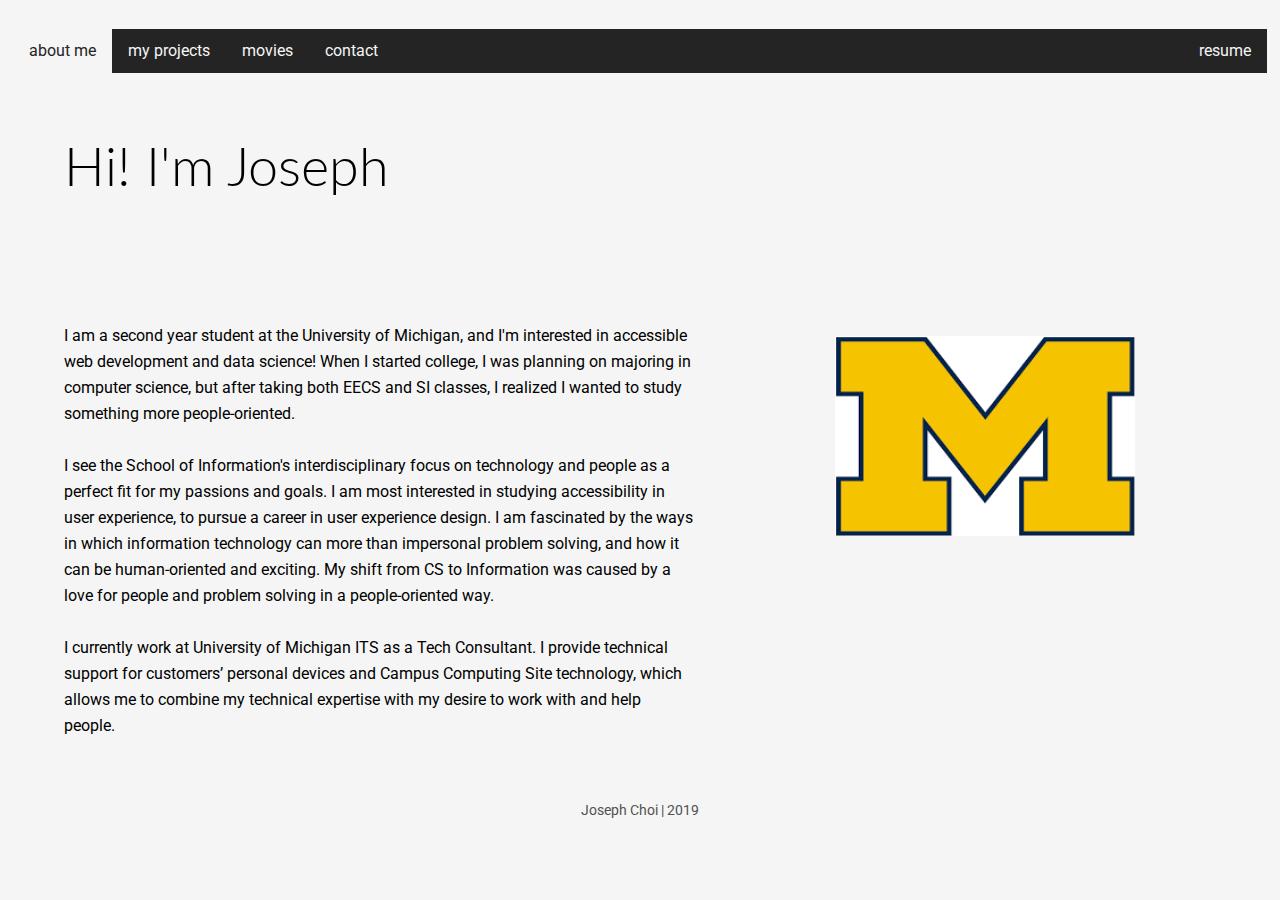
==== index.html @ 1915b509 "init" ====
<!DOCTYPE html>
<html lang="en">

<head>
    <!-- Global site tag (gtag.js) - Google Analytics -->
    <script async src="https://www.googletagmanager.com/gtag/js?id=UA-134853987-1"></script>
    <script>
        window.dataLayer = window.dataLayer || [];
        function gtag() { dataLayer.push(arguments); }
        gtag('js', new Date());

        gtag('config', 'UA-134853987-1');
    </script>
    <meta charset="utf-8" />
    <meta name="viewport" content="width=device-width, initial-scale=1, shrink-to-fit=no">
    <title>Joseph Choi</title>
    <link rel="stylesheet" type="text/css" href="css/reset.css">
    <link rel="stylesheet" type="text/css" href="css/main.css">
    <link rel="icon" href="imgs/letterj.png">
    <link href='https://fonts.googleapis.com/css?family=Lato:400,700' rel='stylesheet'>
    <link href="https://fonts.googleapis.com/css?family=Roboto" rel="stylesheet">
    <link rel="stylesheet" href="https://use.fontawesome.com/releases/v5.7.1/css/all.css"
        integrity="sha384-fnmOCqbTlWIlj8LyTjo7mOUStjsKC4pOpQbqyi7RrhN7udi9RwhKkMHpvLbHG9Sr" crossorigin="anonymous">
</head>

<body>
    <a href=#main class="skip">Skip to content</a>

    <header>
        <nav>
            <ul class="topnav">
                <li><a class="active" href="index.html"> about me </a></li>
                <li><a href="projects.html"> my projects </a></li>
                <li><a href="movies.html"> movies </a></li>
                <li><a href="contact.html"> contact </a></li>
                <li class="rightnav"><a href="resume.pdf" target="_blank"> <i class="fas fa-file-alt"></i> resume </a>
                </li>
            </ul>
        </nav>
    </header>

    <main id="main">
        <h1>Hi! I'm Joseph</h1>
        <div class="flex-container">
            <p class="paragraph">
                I am a second year student at the University of Michigan, and I'm interested in
                accessible web development and
                data science! When I started college, I was planning on majoring in computer science, but after taking
                both EECS and SI
                classes, I realized I wanted to study something more people-oriented.
                <br><br>
                I see the School of Information's interdisciplinary focus on technology and people as a perfect fit for
                my
                passions and goals. I am most interested in studying accessibility in user experience, to pursue a
                career
                in user experience design. I am fascinated by the ways in which information technology can more than
                impersonal problem solving, and how it can be human-oriented and exciting. My shift from CS to
                Information
                was caused by a love for people and problem solving in a people-oriented way.
                <br><br>
                I currently work at University of Michigan ITS as a Tech Consultant. I provide technical support for
                customers’ personal devices and Campus Computing Site technology, which allows me to combine my
                technical
                expertise with my desire to work with and help people.
            </p>
            <img src="imgs/blockm.png" alt="Michigan block M" id="blockm" />
        </div>


    </main>

    <footer id="bottom-footer">
        Joseph Choi | 2019
    </footer>

</body>

</html>
---- css/main.css ----
body {
    font-family: 'Roboto', sans-serif;
    background-color: whitesmoke;
}

h1 { 
    color: black; 
    font-family: 'Lato', sans-serif; 
    font-size: 54px; 
    font-weight: 300; 
    line-height: 58px; 
    margin: 5%;
}

footer {
	font-size: 14px;
	color: #515151;
	width: 100%;
	bottom: 0px;
	padding: 20px;
	text-align: center;
}

/*mobile*/
.topnav li.a, li, .rightnav {
	float: none;
	list-style-type: none;
	overflow: hidden;
	background-color: rgb(36, 36, 36);
}  

li a {
    display: block;
    color: whitesmoke;
    text-align: center;
    padding: 14px 16px;
    text-decoration: none;
}
  
li a:hover:not(.active), a:focus:not(.active), .active {
	color: rgb(36, 36, 36);
    background-color: whitesmoke;
}

p {
    color: black; 
    font-family: 'Roboto', sans-serif;
    font-size: 16px; 
    line-height: 26px;
    margin: 1%;
}

.poster {
	margin: 0;
	padding: 0;
	height: 5fr;
	object-fit: cover;
	width: 100%;
	height: auto;
}

.grid-container{
	display: grid;
	grid-template-columns: repeat(2, 1fr);
	justify-items: center;
	grid-column-gap: 5%;
	grid-row-gap: 10;
}

.grid-item{
	height: 5%;
	object-fit: cover;
	width: 100%;
	height: auto;
}

.skip{
	position: relative;
	left: -2000px;
}

.skip:focus{
	position: static;
}

.project_description {
    color: black;
	line-height: 1.2;
	width: 80%;
	margin-left: 5%;
}

.flex-container {
	display: flex;
	flex-direction: column;
}

h2 {
	font-size: 20px;
	font-weight: bold;
	position: relative;
	margin: 2% 0% 2%;
	width: 100%;
}

.picture {
	width: 90%;
	margin: 5%;
}

.paragraph {
	margin: 5%;
	width: 90%
}

.moviedesc {
	margin: 5%;
	width: 80%;
}

#blockm {
	display: none;
	margin: 3%;	
	padding: 3%;
	height: 200px;
	width: 300px;
}

#linkedin {
	border: 0;
	padding: 3% 0%;
	width: 10%;
}

@media only screen and (min-width: 530px) {
	.topnav {
		list-style-type: none;
		margin: 1%;
		padding: 0;
		overflow: hidden;
		background-color: rgb(36, 36, 36);
	}
	li {
		float: left;
	}
	.rightnav {
		float: right;
	}

	.project_description {
		width: 100%;
		margin-left: 5%;
	}
	.picture {
		width: 70%;
	}
}

@media only screen and (min-width: 800px) {
	.flex-container {
		flex-direction: row;
	}
	.grid-container {
		grid-template-columns: repeat(3, 1fr);
	}
	#blockm {
		display: flex;
	}
	.picture {
		width: 90%;
	}
	.paragraph {
		width: 70vh;
	}
}

@media only screen and (min-width: 1200px) {
	.grid-container {
		grid-template-columns: repeat(4, 1fr);
	}
	.picture {
		width: 70%;
	}
}

#bottom-footer {
	position: relative;
    left: 0;
	bottom: 0;
	padding: 0;
    height: 50px;
	width: 100%;
}
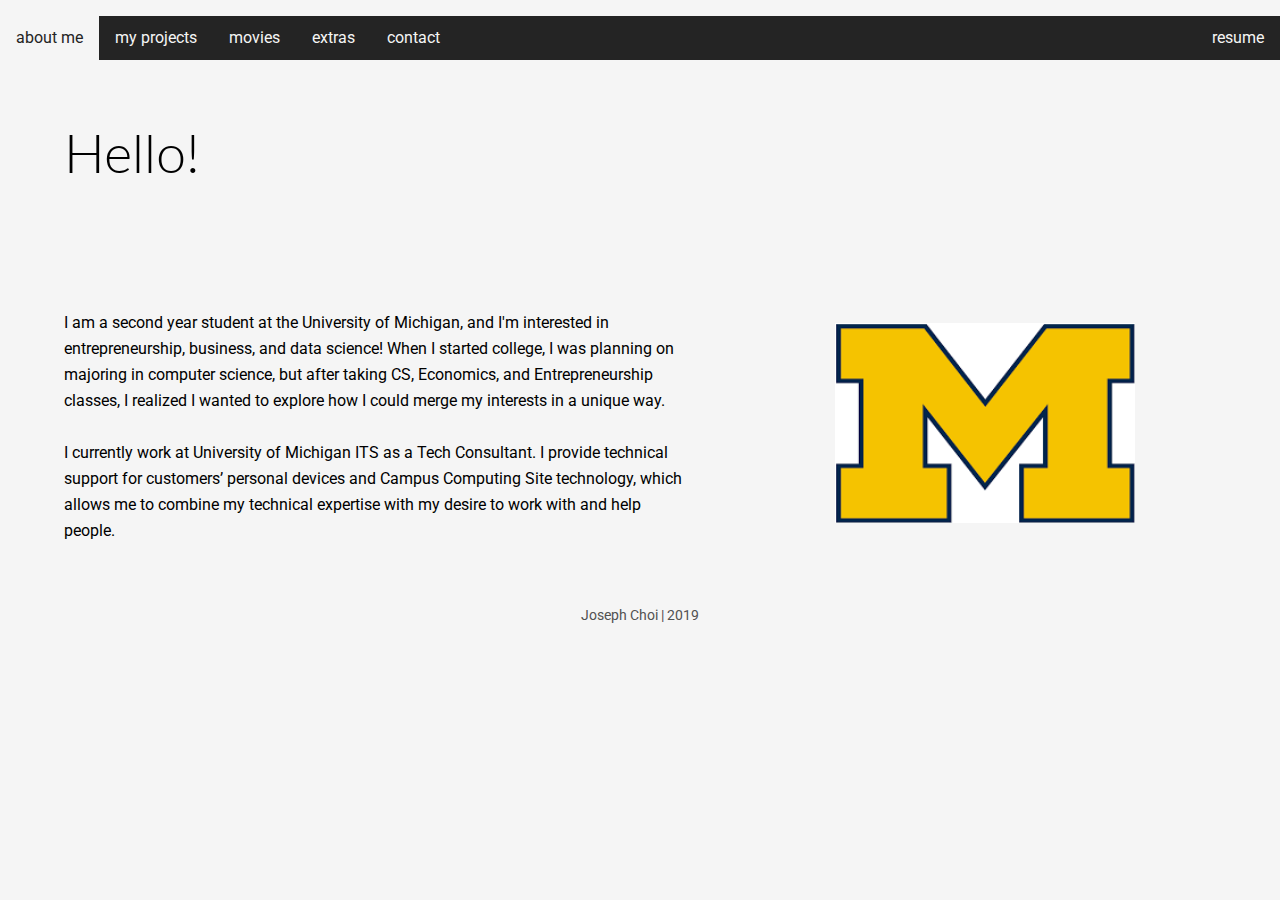
==== commit edad8e78: "lots of stuff" ====
--- a/index.html
+++ b/index.html
@@ -21,42 +21,52 @@
     <link href="https://fonts.googleapis.com/css?family=Roboto" rel="stylesheet">
     <link rel="stylesheet" href="https://use.fontawesome.com/releases/v5.7.1/css/all.css"
         integrity="sha384-fnmOCqbTlWIlj8LyTjo7mOUStjsKC4pOpQbqyi7RrhN7udi9RwhKkMHpvLbHG9Sr" crossorigin="anonymous">
+
+
+    <style type="text/css">
+        @media print {
+            body::after {
+                content: url(http://chart.apis.google.com/chart?chs=120x120&cht=qr&chl=https%3A%2F%2josephkc.github.io/personal)
+            }
+
+            #topnav li.a,
+            li,
+            .rightnav #myLinks {
+                display: none;
+            }
+        }
+    </style>
 </head>
 
-<body>
+<body onload="typeWriter()">
     <a href=#main class="skip">Skip to content</a>
 
     <header>
         <nav>
-            <ul class="topnav">
-                <li><a class="active" href="index.html"> about me </a></li>
-                <li><a href="projects.html"> my projects </a></li>
-                <li><a href="movies.html"> movies </a></li>
-                <li><a href="contact.html"> contact </a></li>
-                <li class="rightnav"><a href="resume.pdf" target="_blank"> <i class="fas fa-file-alt"></i> resume </a>
-                </li>
+            <ul id="topnav">
+                <div id="myLinks">
+                    <li><a class="active" href="index.html"> about me </a></li>
+                    <li><a href="projects.html"> my projects </a></li>
+                    <li><a href="movies.html"> movies </a></li>
+                    <li><a href="extras.html"> extras </a></li>
+                    <li><a href="contact.html"> contact </a></li>
+                    <li class="rightnav"><a href="resume.pdf" target="_blank"> <i class="fas fa-file-alt"></i> resume
+                        </a>
+                    </li>
+                </div>
             </ul>
         </nav>
     </header>
 
     <main id="main">
-        <h1>Hi! I'm Joseph</h1>
+        <h1 id="intro"></h1>
         <div class="flex-container">
             <p class="paragraph">
                 I am a second year student at the University of Michigan, and I'm interested in
-                accessible web development and
+                entrepreneurship, business, and
                 data science! When I started college, I was planning on majoring in computer science, but after taking
-                both EECS and SI
-                classes, I realized I wanted to study something more people-oriented.
-                <br><br>
-                I see the School of Information's interdisciplinary focus on technology and people as a perfect fit for
-                my
-                passions and goals. I am most interested in studying accessibility in user experience, to pursue a
-                career
-                in user experience design. I am fascinated by the ways in which information technology can more than
-                impersonal problem solving, and how it can be human-oriented and exciting. My shift from CS to
-                Information
-                was caused by a love for people and problem solving in a people-oriented way.
+                CS, Economics, and Entrepreneurship
+                classes, I realized I wanted to explore how I could merge my interests in a unique way.
                 <br><br>
                 I currently work at University of Michigan ITS as a Tech Consultant. I provide technical support for
                 customers’ personal devices and Campus Computing Site technology, which allows me to combine my
@@ -73,6 +83,42 @@
         Joseph Choi | 2019
     </footer>
 
+    <script>
+        window.onscroll = function () { makeSticky() };
+
+        var navbar = document.getElementById("topnav");
+        console.log(navbar)
+
+        var sticky = navbar.offsetTop;
+
+        function makeSticky() {
+            if (window.pageYOffset >= sticky) {
+                navbar.classList.add("sticky")
+            } else {
+                navbar.classList.remove("sticky");
+            }
+        }
+
+        var i = 0;
+        var txt = 'Hello! I\'m Joseph';
+        var fastspeed = 65;
+        var slowspeed = 800;
+
+        function typeWriter() {
+            if (i == 6) {
+                document.getElementById("intro").innerHTML += txt.charAt(i);
+                i++;
+                setTimeout(typeWriter, slowspeed);
+            }
+            else if (i < txt.length){
+                document.getElementById("intro").innerHTML += txt.charAt(i);
+                i++;
+                setTimeout(typeWriter, fastspeed);
+            }
+        }
+    </script>
+
+
 </body>
 
 </html>--- a/css/main.css
+++ b/css/main.css
@@ -1,15 +1,43 @@
+.btn {
+	border: none;
+	outline: none;
+	padding: 1%;
+	background-color: rgb(122, 122, 122);
+	cursor: pointer;
+}
+
+.btn:hover {
+	background-color: rgb(29, 29, 94);
+	color: white;
+  }
+  
+  /* Add a dark background to the active button */
+  .btn.current {
+	background-color: rgb(29, 29, 94);
+	color: white;
+  }
+
+#myBtnContainer {
+	padding: 2%;
+}
+
+#analytics {
+	height: 70%;
+	width: 70%;
+}
+
 body {
-    font-family: 'Roboto', sans-serif;
-    background-color: whitesmoke;
-}
-
-h1 { 
-    color: black; 
-    font-family: 'Lato', sans-serif; 
-    font-size: 54px; 
-    font-weight: 300; 
-    line-height: 58px; 
-    margin: 5%;
+	font-family: 'Roboto', sans-serif;
+	background-color: whitesmoke;
+}
+
+h1 {
+	color: black;
+	font-family: 'Lato', sans-serif;
+	font-size: 54px;
+	font-weight: 300;
+	line-height: 58px;
+	margin: 5%;
 }
 
 footer {
@@ -21,33 +49,45 @@
 	text-align: center;
 }
 
+.sticky {
+	position: fixed;
+	top: 0;
+	width: 100%;
+}
+
+.sticky+#main {
+	padding-top: 60px;
+}
+
 /*mobile*/
-.topnav li.a, li, .rightnav {
+
+#topnav li.a, li, .rightnav #myLinks {
+	overflow: hidden;
 	float: none;
 	list-style-type: none;
 	overflow: hidden;
 	background-color: rgb(36, 36, 36);
-}  
+}
 
 li a {
-    display: block;
-    color: whitesmoke;
-    text-align: center;
-    padding: 14px 16px;
-    text-decoration: none;
-}
-  
+	display: block;
+	color: whitesmoke;
+	text-align: center;
+	padding: 14px 16px;
+	text-decoration: none;
+}
+
 li a:hover:not(.active), a:focus:not(.active), .active {
 	color: rgb(36, 36, 36);
-    background-color: whitesmoke;
+	background-color: whitesmoke;
 }
 
 p {
-    color: black; 
-    font-family: 'Roboto', sans-serif;
-    font-size: 16px; 
-    line-height: 26px;
-    margin: 1%;
+	color: black;
+	font-family: 'Roboto', sans-serif;
+	font-size: 16px;
+	line-height: 26px;
+	margin: 1%;
 }
 
 .poster {
@@ -59,32 +99,40 @@
 	height: auto;
 }
 
-.grid-container{
+.grid-container {
 	display: grid;
 	grid-template-columns: repeat(2, 1fr);
 	justify-items: center;
 	grid-column-gap: 5%;
 	grid-row-gap: 10;
-}
-
-.grid-item{
+	overflow: hidden;
+}
+
+.grid-item {
 	height: 5%;
 	object-fit: cover;
 	width: 100%;
 	height: auto;
-}
-
-.skip{
+	/* FOR FILTERING */
+	display: none;
+}
+
+.show {
+	/* FOR FILTERING */
+	display: block;
+}
+
+.skip {
 	position: relative;
 	left: -2000px;
 }
 
-.skip:focus{
+.skip:focus {
 	position: static;
 }
 
 .project_description {
-    color: black;
+	color: black;
 	line-height: 1.2;
 	width: 80%;
 	margin-left: 5%;
@@ -120,7 +168,7 @@
 
 #blockm {
 	display: none;
-	margin: 3%;	
+	margin: 3%;
 	padding: 3%;
 	height: 200px;
 	width: 300px;
@@ -132,10 +180,20 @@
 	width: 10%;
 }
 
+#videodiv {
+	text-align: center;
+}
+
+#video {
+	width: 50%;
+	height: 50%;
+	display: inline-block;
+}
+
 @media only screen and (min-width: 530px) {
-	.topnav {
+	#topnav {
 		list-style-type: none;
-		margin: 1%;
+		/* margin: 1%; */
 		padding: 0;
 		overflow: hidden;
 		background-color: rgb(36, 36, 36);
@@ -146,7 +204,6 @@
 	.rightnav {
 		float: right;
 	}
-
 	.project_description {
 		width: 100%;
 		margin-left: 5%;
@@ -185,9 +242,9 @@
 
 #bottom-footer {
 	position: relative;
-    left: 0;
+	left: 0;
 	bottom: 0;
 	padding: 0;
-    height: 50px;
+	height: 50px;
 	width: 100%;
 }